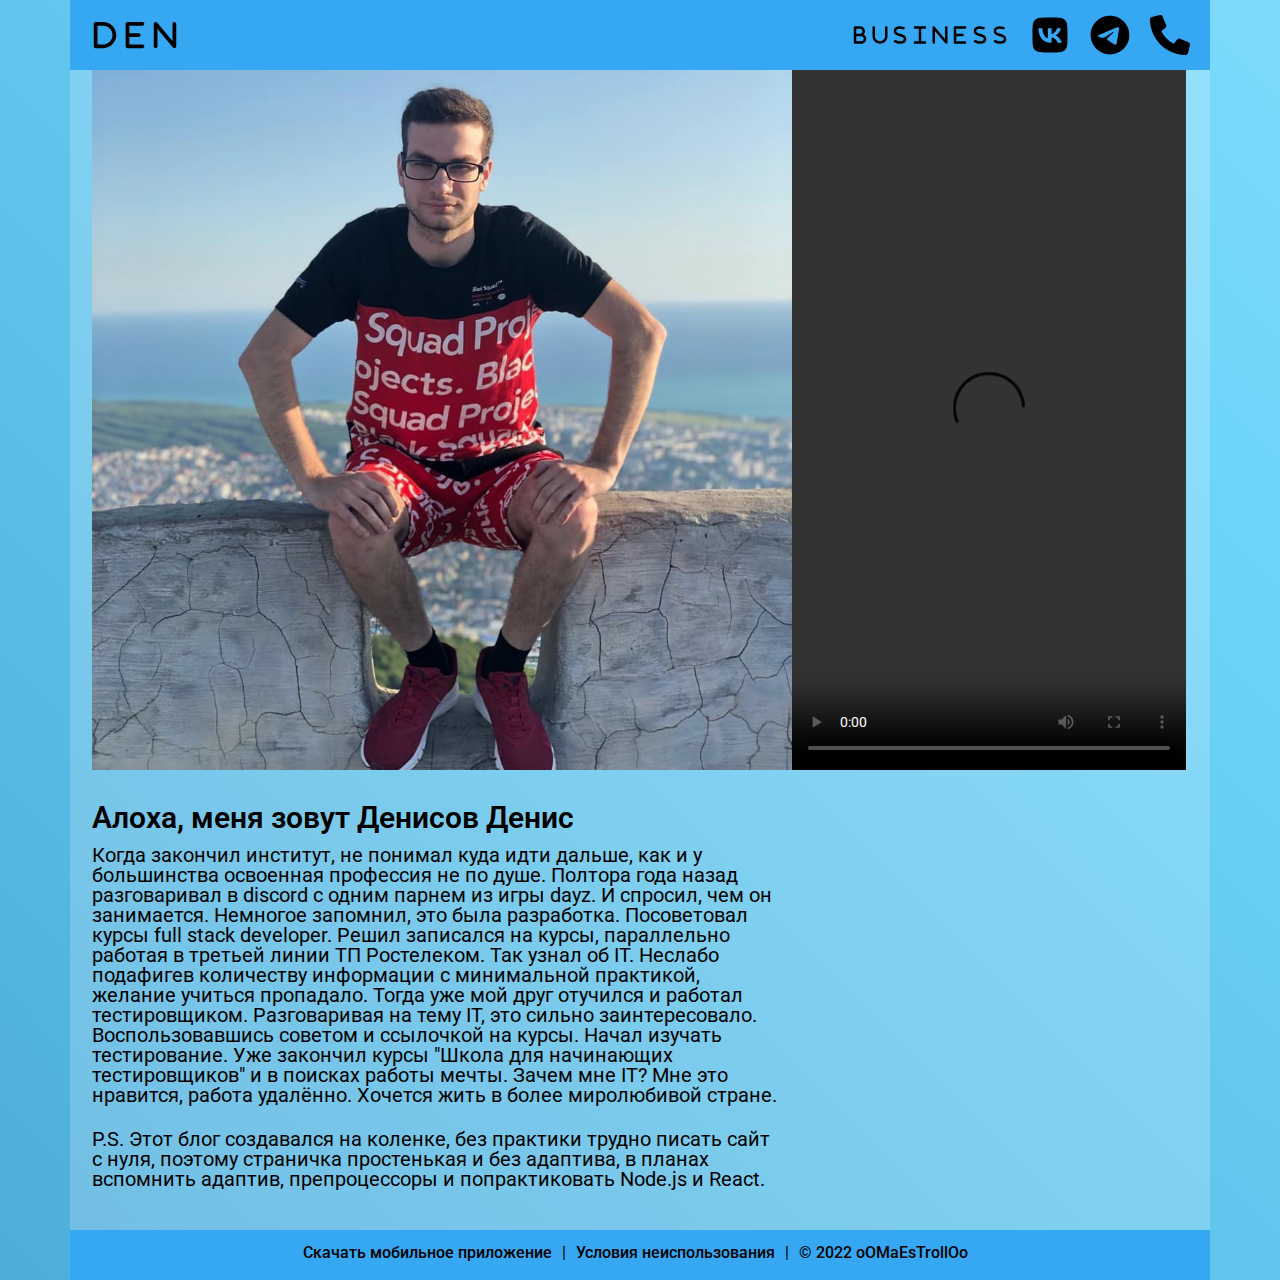
==== index.html @ cb1ca09e "Hmm" ====
<!DOCTYPE html>
<html lang="en">

<head>
    <meta charset="UTF-8">
    <meta http-equiv="X-UA-Compatible" content="IE=edge">
    <meta name="viewport" content="width=device-width, initial-scale=1.0">
    <title>My blog</title>
    <link rel="stylesheet" href="css/style.css">
    <link rel="preconnect" href="https://fonts.googleapis.com">
    <link rel="preconnect" href="https://fonts.gstatic.com" crossorigin>
    <link href="https://fonts.googleapis.com/css2?family=Roboto:ital,wght@1,300&display=swap" rel="stylesheet">
    <link rel="icon" href="img/favicon.ico" type="image/x-icon">
</head>

<body>
    <div class="container">
        <header class="header">
            <span id="elem" class="name"><a href="#"><img class="d" src="img/d.svg" alt=""></a>
                <a href="#"><img class="e" src="img/e.svg" alt=""></a>
                <a href="#"><img class="n" src="img/n.svg" alt=""></a></span>
            <div class="header-on-right">
                <span class="business"><a href="info.html"><img class="b" src="img/b.svg" alt=""></a>
                    <a href="info.html"><img class="b" src="img/u.svg" alt=""></a>
                    <a href="info.html"><img class="b" src="img/s.svg" alt=""></a>
                    <a href="info.html"><img class="b" src="img/i.svg" alt=""></a>
                    <a href="info.html"><img class="b" src="img/n.svg" alt=""></a>
                    <a href="info.html"><img class="b" src="img/e.svg" alt=""></a>
                    <a href="info.html"><img class="b" src="img/s.svg" alt=""></a>
                    <a href="info.html"><img class="b" src="img/s.svg" alt=""></a></span>
                <ul class="icons">
                    <li>
                        <a target="_blank" href="https://vk.com/denis101098"><img class="vk" src="img/vk.svg" alt=""></a>
                    </li>
                    <li>
                        <a target="_blank" href="https://t.me/oOMaEsTrollOo"><img class="tg" src="img/telegram.svg" alt=""></a>
                    </li>
                    <li>
                        <a href="tel:+79514473927"><img class="phone" src="img/phone.svg" alt=""></a>
                    </li>
                </ul>
            </div>
        </header>
        <main class="main">
            <div class="main-header">
                <img id="me" class="itsme" src="img/Itsme.jpg" alt="Itsme">
                <div class="blog">
                    <div id="script"><iframe src="https://www.google.com/maps/d/embed?mid=1XljsqUe9Idn_JNzk6z-JByXq-HsegqI&ehbc=2E312F" width="400" height="345"></iframe>
                        <iframe class="video-pad" src="https://www.google.com/maps/d/embed?mid=1zlNH5FB5IyopAkDh3-XcP4To3_QHl-c&ehbc=2E312F" width="400" height="345"></iframe></div>
                    <div><video id="video" src="img/video_2022-07-07_18-52-39.mp4" controls></video></div>
                </div>
            </div>
            <div class="map">
                <div>
                    <h4 class="map-head">Алоха, меня зовут <a class="a-dog" target="_blank" href="https://sun9-west.userapi.com/sun9-47/s/v1/ig2/CGDuTZftf-TQxjDD3gDKRXlCrb6Xq-OG4KXPq5WXBKuzkEGkXrnjeep1Jaym54-0zmZxky1FJ-kWTLzRWUiivX0W.jpg?size=456x570&quality=96&type=album">Денисов Денис</a></h4>
                    <p class="map-text">Когда закончил институт, не понимал куда идти дальше, как и у большинства освоенная профессия не по душе. Полтора года назад разговаривал в discord с одним парнем из игры dayz. И спросил, чем он занимается. Немногое запомнил, это была
                        разработка. Посоветовал курсы full stack developer. Решил записался на курсы, параллельно работая в третьей линии ТП Ростелеком. Так узнал об IT. Неслабо подафигев количеству информации с минимальной практикой, желание учиться
                        пропадало. Тогда уже мой друг отучился и работал тестировщиком. Разговаривая на тему IT, это сильно заинтересовало. Воспользовавшись советом и ссылочкой на курсы. Начал изучать тестирование. Уже закончил курсы <a target="_blank"
                            href="https://www.software-testing.ru/edu/schedule/56">"Школа для начинающих тестировщиков"</a> и в поисках работы мечты. Зачем мне IT? Мне это нравится, работа удалённо. Хочется жить в более миролюбивой стране.
                    </p>
                    <p class="map-text">P.S. Этот блог создавался на коленке, без практики трудно писать сайт с нуля, поэтому страничка простенькая и без адаптива, в планах вспомнить адаптив, препроцессоры и попрактиковать Node.js и React.</p>
                </div>
                <script async src="https://api-maps.yandex.ru/services/constructor/1.0/js/?um=constructor%3A2737429938d55adef5578970957092d7b106188d9b7e96d5d36b99c248dbab56&amp;width=400&amp;height=300&amp;lang=ru_RU&amp;scroll=true"></script>
            </div>
        </main>
        <footer class="footer">
            <ul class="footer-list">
                <li><a target="_blank" class="footer-a" href="download/Вирусы☢.txt" download>Скачать&nbsp;мобильное&nbsp;приложение</a></li>
                <li>
                    <p class="footer-stick">|</p>
                </li>
                <li>
                    <a id="a" class="footer-a" href="#">Условия&nbsp;неиспользования</a>
                </li>
                <li>
                    <p class="footer-stick">|</p>
                </li>
                <li>
                    <p class="footer-a">©&nbsp;2022&nbsp;oOMaEsTrollOo</p>
                </li>
            </ul>
        </footer>
    </div>
    <script src="scripts/script.js"></script>
</body>

</html>
---- css/style.css ----
html,
body,
div,
span,
applet,
object,
iframe,
h1,
h2,
h3,
h4,
h5,
h6,
p,
blockquote,
pre,
a,
abbr,
acronym,
address,
big,
cite,
code,
del,
dfn,
em,
img,
ins,
kbd,
q,
s,
samp,
small,
strike,
strong,
sub,
sup,
tt,
var,
b,
u,
i,
center,
dl,
dt,
dd,
ol,
ul,
li,
fieldset,
form,
label,
legend,
table,
caption,
tbody,
tfoot,
thead,
tr,
th,
td,
article,
aside,
canvas,
details,
embed,
figure,
figcaption,
footer,
header,
hgroup,
menu,
nav,
output,
ruby,
section,
summary,
time,
mark,
audio,
video {
    margin: 0;
    padding: 0;
    border: 0;
    font-size: 100%;
    font: inherit;
    vertical-align: baseline;
}


/* HTML5 display-role reset for older browsers */

article,
aside,
details,
figcaption,
figure,
footer,
header,
hgroup,
menu,
nav,
section {
    display: block;
}

ol,
ul {
    list-style: none;
}

blockquote,
q {
    quotes: none;
}

a {
    text-decoration: none;
    color: black;
}

blockquote:before,
blockquote:after,
q:before,
q:after {
    content: '';
    content: none;
}

table {
    border-collapse: collapse;
    border-spacing: 0;
}

html,
body {
    height: 100%;
    font-family: "Roboto", "Arial", sans-serif;
}

body {
    line-height: 1;
    margin: 0;
    background: linear-gradient(45deg, #2980B9, #6DD5FA, #FFFFFF);
    background-size: 400% 400%;
    animation: gradient 10s ease infinite;
}

@keyframes gradient {
    0% {
        background-position: 0 50%;
    }
    50% {
        background-position: 100% 50%;
    }
    100% {
        background-position: 0 50%;
    }
}

.container {
    max-width: 1140px;
    margin: 0 auto;
}

.header {
    height: 70px;
    background: rgb(54, 168, 243);
    display: flex;
    justify-content: space-between;
}

.header-on-right {
    display: flex;
}

.main {
    max-width: 1140px;
    margin: 0 auto;
    background: rgb(156 207 241);
    height: 1160px;
    background: rgba(255, 255, 255, 0.2)
}

.main-bus {
    height: 800px;
}

.main-header {
    display: flex;
}

.footer {
    height: 50px;
    background: rgb(54, 168, 243);
}

.footer-list {
    display: flex;
    padding: 15px 20px;
    justify-content: center;
}

.footer-a {
    padding-right: 10px;
    font-weight: 500;
}

.footer-stick {
    padding-right: 10px;
}

.icons {
    display: flex;
    justify-content: flex-end;
}

.vk,
.tg,
.phone {
    padding-top: 15px;
    padding-right: 20px;
    height: 40px;
    width: 40px;
}

.name {
    display: flex;
    padding: 20px 0 0 20px;
}

.business {
    display: flex;
    padding: 25px 20px 0 20px;
}

.d,
.e,
.n {
    height: 30px;
    width: 30px;
}

.b {
    height: 20px;
    width: 20px;
}

.ad {
    padding-top: 20px;
    font-size: xxx-large;
    font-weight: 600;
}

.garage {
    height: 600px;
    padding: 20px;
}

.title-first {
    text-align: center;
}

.dws-wrapper {
    position: absolute;
    top: 50%;
    left: 50%;
    transform: translate(-50%, -50%);
}

.box-img {
    position: relative;
    font-family: Cuprum, Arial, Helvetica, sans-serif;
    max-width: 800px;
    height: 600px;
    border: 5px outset #b8bfef;
    overflow: hidden;
}


/* .cat {
    text-align: center;
    margin-top: 660px;
    position: relative;
}

.cats {
    height: 300px;
    width: 800px;
}

.centered {
    position: absolute;
    top: 50%;
    left: 50%;
    transform: translate(-50%, -50%);
    font-weight: 600;
    color: white;
    font-size: 90px;
} */

.itsme {
    height: 700px;
    padding-left: 22px;
}

.itsme:hover {
    cursor: pointer;
}


/* .blog {
} */

.blog-text {
    padding-top: 5px;
    font-weight: 400;
    font-size: 20px;
    padding-bottom: 5px;
}

#video {
    height: 700px;
    width: 394px;
    padding-right: 22px;
}

.video-pad {
    padding-top: 7px;
}

.map {
    display: flex;
    padding: 10px 20px 10px 10px;
}

.map-head {
    padding: 20px 20px 0 12px;
    max-width: 680px;
    font-weight: 600;
    font-size: 30px;
}

.map-text {
    padding: 12px;
    font-weight: 400;
    font-size: 20px;
    max-width: 690px;
}

#script {
    display: none;
}

.a-dog:hover {
    cursor: help;
}

.box-img img {
    height: 600px;
    transition: .5s;
}

.container-garage {
    width: 100%;
    height: 100%;
    position: absolute;
    top: 0;
    left: 0;
}

.container-garage:before,
.container-garage:after {
    content: '';
    width: 350px;
    height: 350px;
    position: absolute;
    top: 150px;
    left: 0;
    background: #1b70d5;
    opacity: .1;
    transition: 1s;
}

.container-garage:before {
    transform: translateX(-125%) rotate(45deg);
}

.container-garage:after {
    transform: translateX(195%) rotate(45deg);
}

.text {
    position: absolute;
    top: 40%;
    color: #ffffff;
    text-align: center;
    z-index: 10;
}

.text h1 {
    margin-bottom: 20px;
    font-size: 30px;
    transform: scale(0);
    transition: .5s;
}

.text p {
    font-size: 18px;
    margin: 0 100px;
    text-align: justify;
    transform: scale(2);
    transition: .5s;
    opacity: 0;
}

a.bt {
    position: absolute;
    top: 100%;
    left: 43%;
    color: #ffffff;
    text-decoration: none;
    text-transform: uppercase;
    border: 2px solid #ffffff;
    padding: 10px 30px;
    border-radius: 8px;
    opacity: 0;
    transition: .2s ease-in-out;
    overflow: hidden;
    margin-top: 20px;
}

a.bt:before {
    content: '';
    position: absolute;
    top: -8px;
    left: -75px;
    height: 50px;
    width: 50px;
    background: linear-gradient(90deg, rgba(255, 255, 255, .1), rgba(255, 255, 255, .5));
    transform: skewX(-45deg);
}

a.bt:hover::before {
    left: 150px;
    transition: .5s ease-in-out;
}

a.bt:active {
    border: 2px solid #b3b3b3;
}

.box-img:hover img {
    transform: rotate(-30deg) scale(2);
    filter: blur(2px);
}

.box-img:hover a.bt {
    opacity: 1;
    transition: .5s;
}

.box-img:hover .container-garage::before {
    transform: translateX(64%) rotate(45deg) scale(1.62);
    transition: .5s;
    opacity: .6;
}

.box-img:hover .container-garage::after {
    transform: translateX(64%) rotate(45deg) scale(1.62);
    transition: .5s;
    opacity: .6;
}

.box-img:hover .text h1 {
    transform: scale(1);
}

.box-img:hover .text p {
    transform: scale(1);
    opacity: 1;
    text-align: center;
}

.box-img:hover {
    border: 5px inset rgb(54, 168, 243);
}
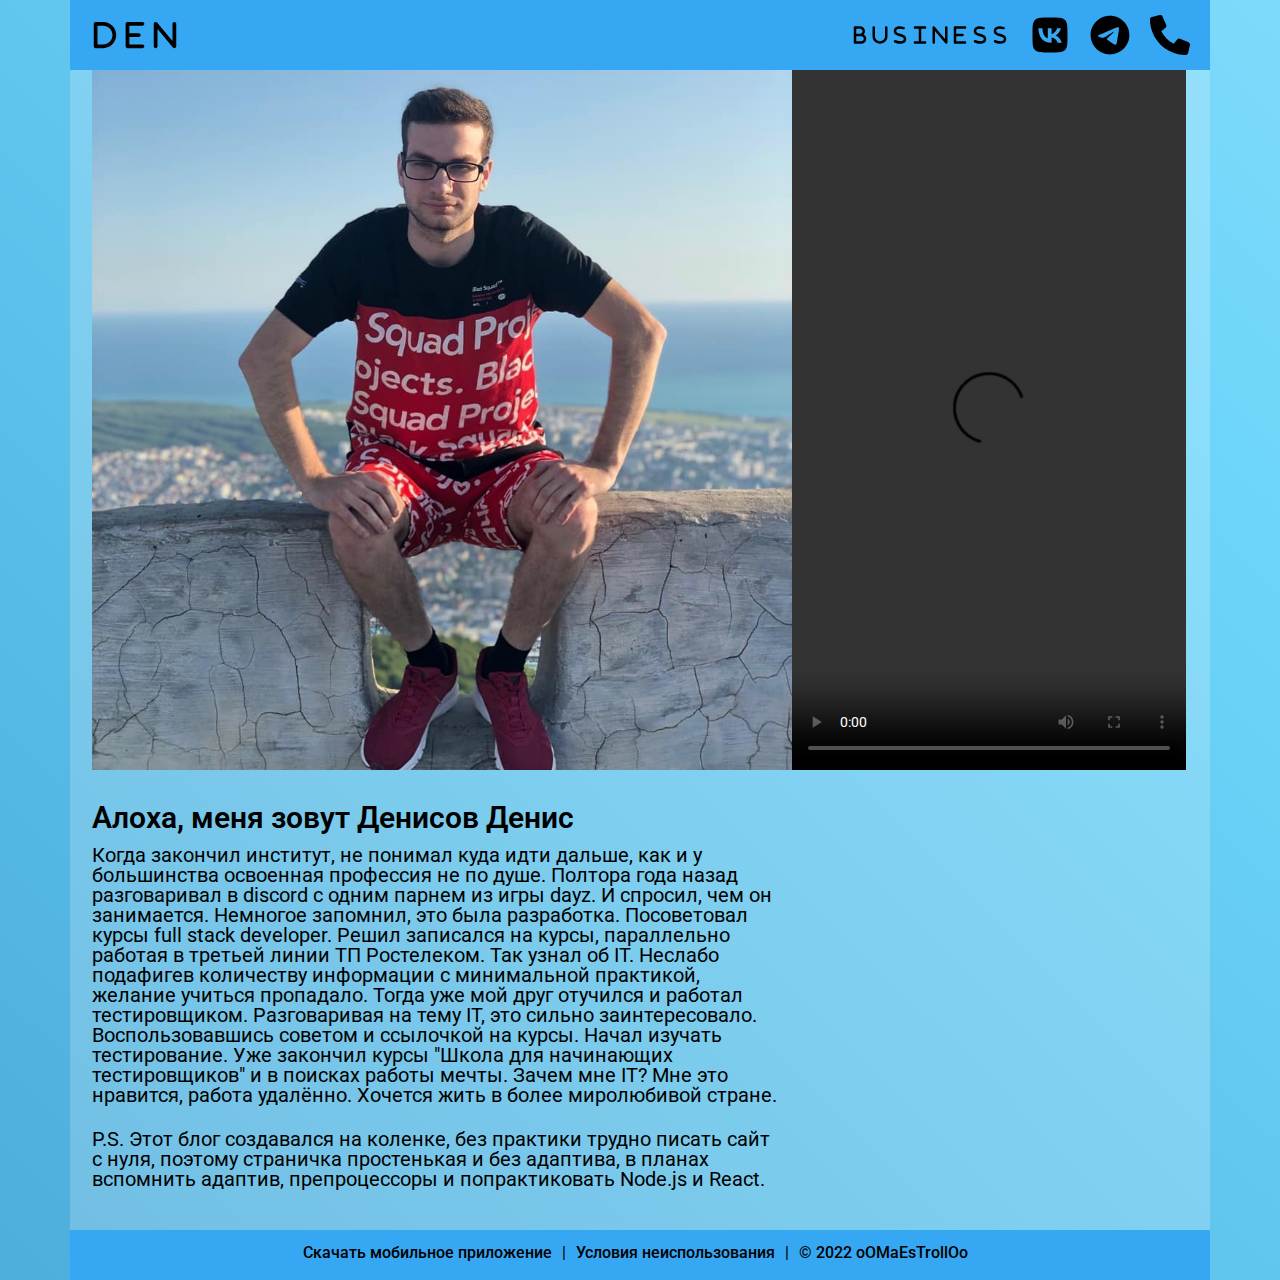
==== commit 463ae8a1: "Metrika" ====
--- a/index.html
+++ b/index.html
@@ -82,6 +82,31 @@
         </footer>
     </div>
     <script src="scripts/script.js"></script>
+    <!-- Yandex.Metrika counter -->
+    <script type="text/javascript">
+        (function(m, e, t, r, i, k, a) {
+            m[i] = m[i] || function() {
+                (m[i].a = m[i].a || []).push(arguments)
+            };
+            m[i].l = 1 * new Date();
+            for (var j = 0; j < document.scripts.length; j++) {
+                if (document.scripts[j].src === r) {
+                    return;
+                }
+            }
+            k = e.createElement(t), a = e.getElementsByTagName(t)[0], k.async = 1, k.src = r, a.parentNode.insertBefore(k, a)
+        })
+        (window, document, "script", "https://mc.yandex.ru/metrika/tag.js", "ym");
+
+        ym(91555940, "init", {
+            clickmap: true,
+            trackLinks: true,
+            accurateTrackBounce: true,
+            webvisor: true
+        });
+    </script>
+    <noscript><div><img src="https://mc.yandex.ru/watch/91555940" style="position:absolute; left:-9999px;" alt="" /></div></noscript>
+    <!-- /Yandex.Metrika counter -->
 </body>
 
 </html>